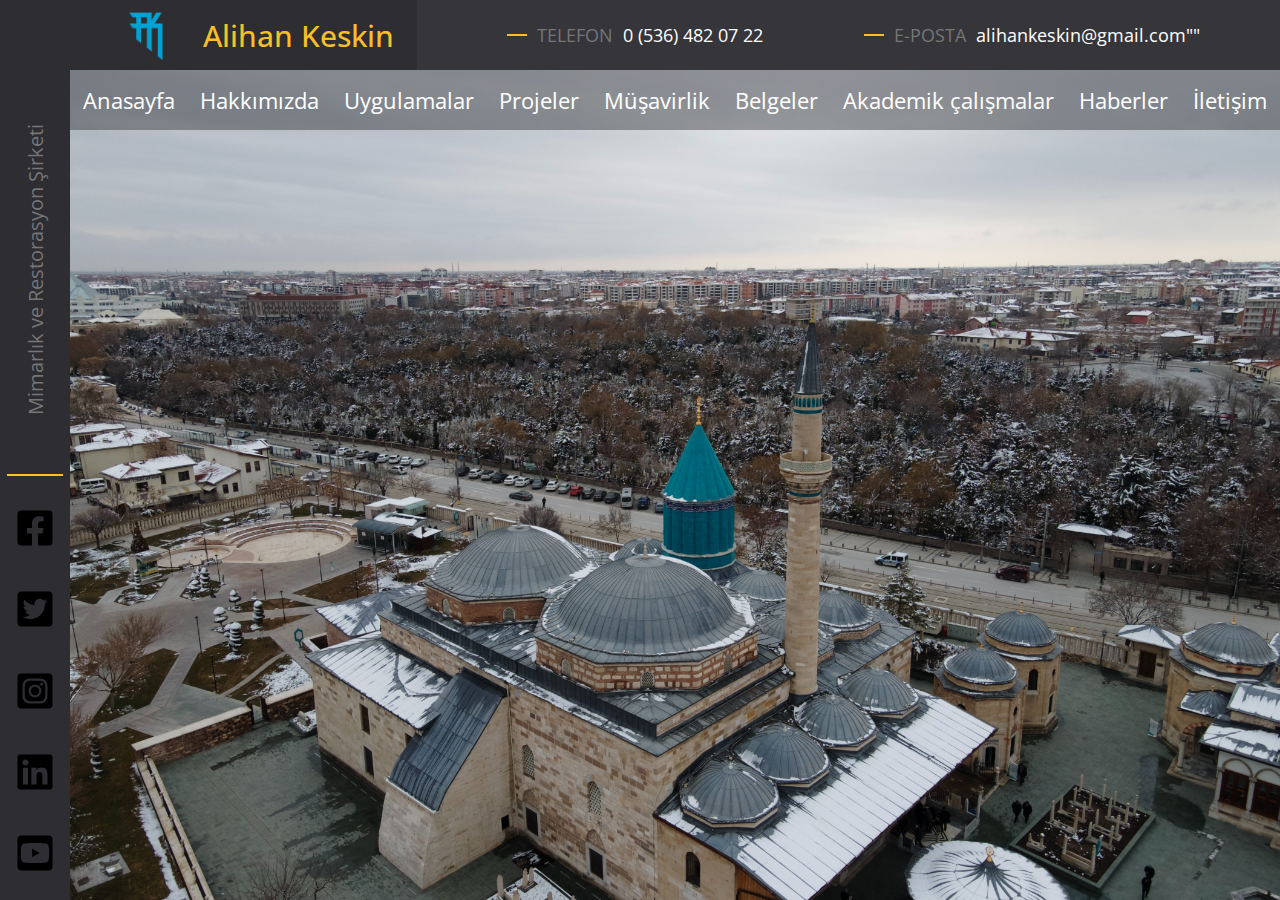
==== index.html @ 14bf4e3a "commit" ====
<!DOCTYPE html>
<html lang="en">
<head>
    <meta charset="UTF-8">
    <meta http-equiv="X-UA-Compatible" content="IE=edge">
    <meta name="viewport" content="width=device-width,maximum-scale = 1.0, initial-scale=1.0, user-scalable=no">

    <!--FONT FAMILY INFORMATION-->
    <link rel="preconnect" href="https://fonts.googleapis.com">
    <link rel="preconnect" href="https://fonts.gstatic.com" crossorigin>
    <link href="https://fonts.googleapis.com/css2?family=Open+Sans:wght@300;400;500;600;700;800&display=swap" rel="stylesheet">
    
    <!--CSS PLACES-->
    <link rel="stylesheet" href="./css/reset.css">
    <link rel="stylesheet" href="./css/variable.css">
    <link rel="stylesheet" href="./css/style.css">

    <!-- CSS RESIZE -->
    <link rel="stylesheet" href="./css/app.css">

    <link rel="icon" href="./logo/logoEmpty.png">
    <title>Alihan Keskin</title>
</head>
<body>
    <div class="HTMLcontainer">
        <header>
            <section id="headLeft">
                <div class="info">
                    <img src="./logo/logoEmpty.png" alt="firmLogo">
                </div>  
                <div class="info">
                    Alihan Keskin
                </div>                    
            </section>
            <section  id="headRight">
                <div class="info">
                    <div class="item"></div>
                    <div class="item">TELEFON</div>
                    <div class="item">
                        <a href="tel:+905364820722">0 (536) 482 07 22</a>
                    </div>
                </div>
                <div class="info">
                    <div class="item"></div>
                    <div class="item">E-POSTA</div>
                    <div class="item">
                        <a href="mailto:alihankeskin@gmail.com">alihankeskin@gmail.com</a>""
                    </div>
                </div>
            </section>
        </header>
        <main>
            <aside>                
                <div class="info">Mimarlık ve Restorasyon Şirketi</div>
                <div class="info"></div>
                <div class="info">
                    <div>
                        <a href="https://www.facebook.com/alihan.keskin.54">
                            <img src="./socialSite/facebook.svg" alt="facebook"></a></div>
                    <div>
                        <a href="https://twitter.com/AlihanKeskin">
                            <img src="./socialSite/twitter.svg" alt="twitter"></a></div>
                    <div>
                        <a href="https://www.instagram.com/mimaralihankeskin/">
                            <img src="./socialSite/instagram.svg" alt="instagram"></a></div>
                    <div>
                        <a href="https://www.linkedin.com/in/alihan-keskin-179a4a39">
                            <img src="./socialSite/linkedin.svg" alt="linkedin"></a></div>
                    <div>
                        <a href="https://www.youtube.com/user/MrAlihanKeskin/videos">
                            <img src="./socialSite/youtube.svg" alt="youtube"></a></div>
                </div>
            </aside>
            <section>
                <article>
                    <div class="directive">
                        <a href="">Anasayfa</a></div>
                    <div class="directive">
                        <a href="">Hakkımızda</a></div>
                    <div class="directive">
                        <a href="">Uygulamalar</a></div>
                    <div class="directive">
                        <a href="">Projeler</a></div>
                    <div class="directive">
                        <a href="">Müşavirlik</a></div>
                    <div class="directive">
                        <a href="">Belgeler</a></div>
                    <div class="directive">
                        <a href="">Akademik çalışmalar</a></div>
                    <div class="directive">
                        <a href="">Haberler</a></div>
                    <div class="directive">
                        <a href="">İletişim</a></div>
                </article>
                <article></article>
                
            </section>
        </main>
    </div>    
</body>
</html>
---- css/variable.css ----
:root{
    --black: #000000;
    --darkgrey: #767676;
    --darkgreyV2: rgba(118, 118, 118, 0.4);
    --grey: #999999;
    --yellow: #f9bf26;
    --white: #ffffff;
    
    --darktone_1: #262627;
    --darktone_2: #2a2a2e;
    --darktone_3: #2d2d32;
    --darktone_4: #35353a;
    --darktone_5: #424242;

    --green: #4dc247;
    --font_New: 'Open Sans', sans-serif;
}
a{
    text-decoration: none;color: inherit;
}
html{
    font-size: 10px;
    font-family: var(--font_New);
}
---- css/style.css ----
.HTMLcontainer{
    display: flex;
    flex-flow: column;
    position: absolute;
    width: 100%;
    height: 100%;
}

/*      HEADER      */
header{
    height: 7rem;    background-color: var(--darktone_3);    display: flex;
}

/*      HEADER LEFT     */
header #headLeft{
    flex: 1 31rem;      padding-left: 9rem;
    display: flex;     justify-content: center;
}
header #headLeft .info:nth-of-type(1){
    display: flex;     align-items: center;    justify-content: center;
    padding: 0 1rem;    width: 9rem;
}
header #headLeft .info:nth-of-type(1) img{height: 80%;}
header #headLeft .info:nth-of-type(2){
    color: var(--yellow);   font-weight: 500;  font-size: 3rem;
    display: flex;    align-items: center;    justify-content: flex-start;
    padding: 0 1rem;    white-space: nowrap;
}

/*      HEADER RIGHT     */
header #headRight{
    flex: 2 65rem;    background-color: var(--darktone_4);
    display: flex;    justify-content: space-evenly;
}
header #headRight .info{
    display: flex;    align-items: center;    justify-content: center;
    flex-flow: row;    padding: 0 1rem; white-space: nowrap;
}
header #headRight .info .item:nth-of-type(1){
    background-color: var(--yellow);
    width: 2rem;    height: 0.2rem;    margin: 1rem;
}
header #headRight .info .item:nth-of-type(2){
    font-size: 1.8rem;    color: var(--darkgrey);
}
header #headRight .info .item:nth-of-type(3){
    margin-left: 1rem;    font-size: 1.8rem;    color: var(--white);
}

/*      MAIN        */
main{    
    flex: 1;    display: flex;    flex-flow: row nowrap;
}
/*      ASIDE       */
main aside{    
    display: flex;  background-color: #2d2d32;
    width: 7rem;    display: flex;    flex-flow: column;    

}
main aside .info:nth-of-type(1){
    writing-mode: tb-rl;    rotate: 180deg;
    display: flex;  justify-content: center;    align-items: center;
    color: var(--darkgrey);     font-size: 2rem;    white-space: nowrap;    
    margin: 1rem 0; flex: 1 2;
}
main aside .info:nth-of-type(2){
    align-self: center;    flex-direction: column;    background-color: var(--yellow);
    width: 80%;    height: 0.2rem; margin: 0.5em 0;
}
main aside .info:nth-of-type(3){
    display: flex;    flex-flow: column;
    align-items: center;    justify-content: space-between;
    margin: 2rem 0; flex: 1 1;

}
.info:nth-of-type(3) div{
    border-radius: 20%;      transition: all 1s ease-out;
    display: flex;    margin: 0.2rem; 
}
.info:nth-of-type(3) div a{
    display: flex;  padding: 0.5rem;
    justify-content: center;    align-items: center;    

}
.info:nth-of-type(3) div a img{
    color: var(--darkgreyV2);   width: 4rem;    height: 4rem;
}
.info:nth-of-type(3) div:hover{background-color: var(--darkgreyV2);}

/*      SECTION     ,*/

main section{        
    display: flex;    flex: 1;    flex-flow: column;
    background-image: url("/image/mevlana1.jpg");
    background-position: center;
    background-size: cover;
    background-repeat: no-repeat;
}
main section article:nth-of-type(1){
    display: flex; height: 6rem;     
    flex-flow: row nowrap; justify-content: space-around;  align-items: center;
    font-size: 2.2rem;    color: rgba(255, 255, 255);
    background-color: rgba(38, 38, 39, 0.4);
}
main section article:nth-of-type(1) .directive{
    margin: 0.4em;     border-radius: 0.2em;    white-space: nowrap;
}
main section article:nth-of-type(2){
    display: flex; flex: 1;
}
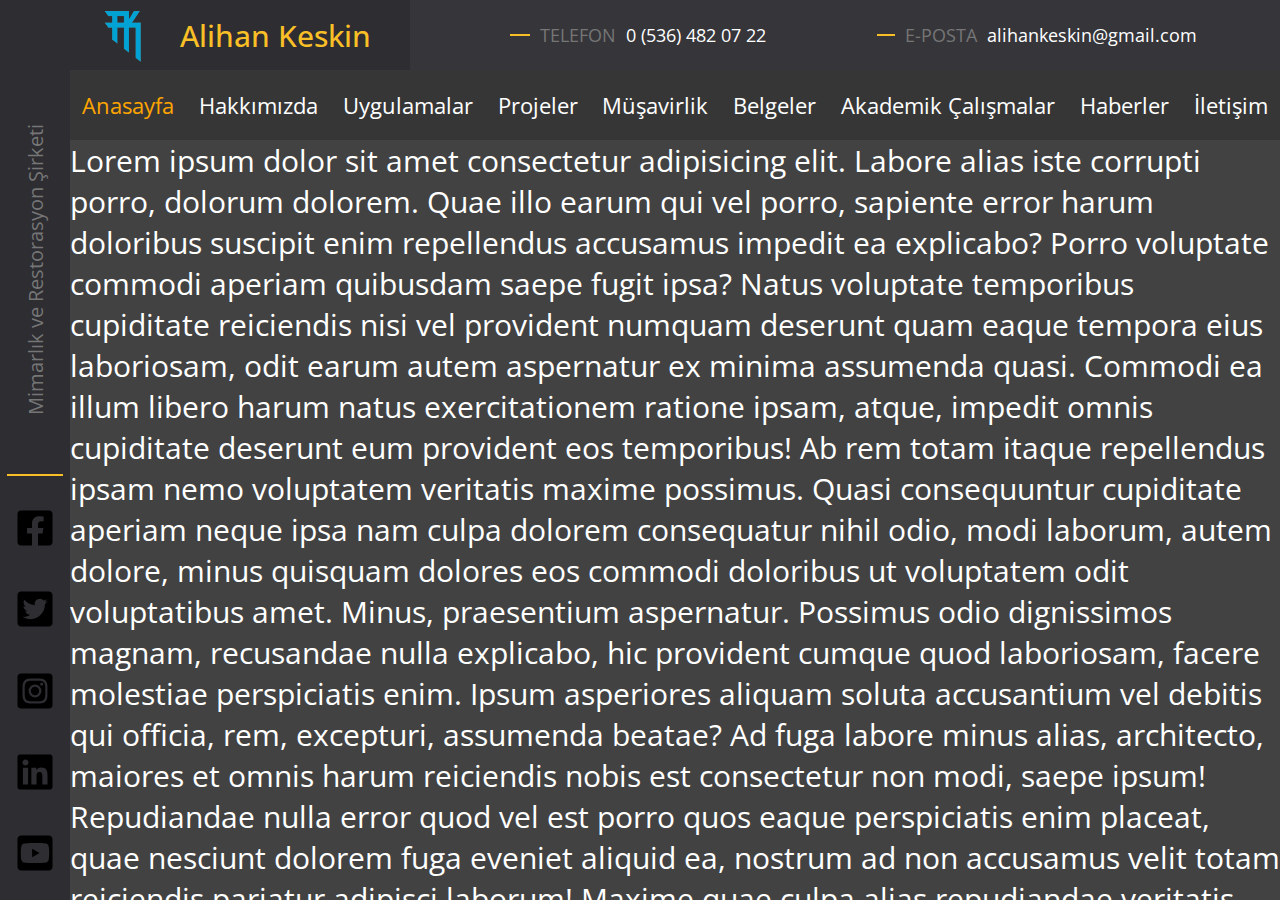
==== commit 66196ace: "commit" ====
--- a/index.html
+++ b/index.html
@@ -11,91 +11,96 @@
     <link href="https://fonts.googleapis.com/css2?family=Open+Sans:wght@300;400;500;600;700;800&display=swap" rel="stylesheet">
     
     <!--CSS PLACES-->
-    <link rel="stylesheet" href="./css/reset.css">
-    <link rel="stylesheet" href="./css/variable.css">
-    <link rel="stylesheet" href="./css/style.css">
+    <link rel="stylesheet" href="./Template/css/reset.css">
+    <link rel="stylesheet" href="./Template/css/variable.css">
+    <link rel="stylesheet" href="./Template/css/style.css">
+    <link rel="stylesheet" href="./Anasayfa/css/style.css">
 
     <!-- CSS RESIZE -->
-    <link rel="stylesheet" href="./css/app.css">
+    <link rel="stylesheet" href="./Template/css/app.css">
 
-    <link rel="icon" href="./logo/logoEmpty.png">
+    <link rel="icon" href="./Template/logo/logoEmpty.png">
     <title>Alihan Keskin</title>
 </head>
 <body>
-    <div class="HTMLcontainer">
-        <header>
-            <section id="headLeft">
-                <div class="info">
-                    <img src="./logo/logoEmpty.png" alt="firmLogo">
-                </div>  
-                <div class="info">
-                    Alihan Keskin
-                </div>                    
-            </section>
-            <section  id="headRight">
-                <div class="info">
-                    <div class="item"></div>
-                    <div class="item">TELEFON</div>
-                    <div class="item">
-                        <a href="tel:+905364820722">0 (536) 482 07 22</a>
-                    </div>
+    <div class="myBodyHead">
+        <div id="headLeft">
+            <div class="info">
+                <img src="./Template/logo/logoEmpty.png" alt="firmLogo">
+            </div>  
+            <div class="info">
+                Alihan Keskin 
+            </div>                    
+        </div>
+        <div  id="headRight">
+            <div class="info">
+                <div class="item"></div>
+                <div class="item">TELEFON</div>
+                <div class="item">
+                    <a href="tel:+905364820722">0 (536) 482 07 22</a>
                 </div>
-                <div class="info">
-                    <div class="item"></div>
-                    <div class="item">E-POSTA</div>
-                    <div class="item">
-                        <a href="mailto:alihankeskin@gmail.com">alihankeskin@gmail.com</a>""
-                    </div>
+            </div>
+            <div class="info">
+                <div class="item"></div>
+                <div class="item">E-POSTA</div>
+                <div class="item">
+                    <a href="mailto:alihankeskin@gmail.com">alihankeskin@gmail.com</a>
                 </div>
-            </section>
-        </header>
-        <main>
-            <aside>                
-                <div class="info">Mimarlık ve Restorasyon Şirketi</div>
-                <div class="info"></div>
-                <div class="info">
-                    <div>
-                        <a href="https://www.facebook.com/alihan.keskin.54">
-                            <img src="./socialSite/facebook.svg" alt="facebook"></a></div>
-                    <div>
-                        <a href="https://twitter.com/AlihanKeskin">
-                            <img src="./socialSite/twitter.svg" alt="twitter"></a></div>
-                    <div>
-                        <a href="https://www.instagram.com/mimaralihankeskin/">
-                            <img src="./socialSite/instagram.svg" alt="instagram"></a></div>
-                    <div>
-                        <a href="https://www.linkedin.com/in/alihan-keskin-179a4a39">
-                            <img src="./socialSite/linkedin.svg" alt="linkedin"></a></div>
-                    <div>
-                        <a href="https://www.youtube.com/user/MrAlihanKeskin/videos">
-                            <img src="./socialSite/youtube.svg" alt="youtube"></a></div>
+            </div>
+        </div>
+    </div>
+    <main>
+        <aside>                
+            <div class="info">Mimarlık ve Restorasyon Şirketi</div>
+            <div class="info"></div>
+            <div class="info">
+                <div>
+                    <a href="https://www.facebook.com/alihan.keskin.54">
+                        <img src="./Template/socialSite/facebook.svg" alt="facebook"></a></div>
+                <div>
+                    <a href="https://twitter.com/AlihanKeskin">
+                        <img src="./Template/socialSite/twitter.svg" alt="twitter"></a></div>
+                <div>
+                    <a href="https://www.instagram.com/mimaralihankeskin/">
+                        <img src="./Template/socialSite/instagram.svg" alt="instagram"></a></div>
+                <div>
+                    <a href="https://www.linkedin.com/in/alihan-keskin-179a4a39">
+                        <img src="./Template/socialSite/linkedin.svg" alt="linkedin"></a></div>
+                <div>
+                    <a href="https://www.youtube.com/user/MrAlihanKeskin/videos">
+                        <img src="./Template/socialSite/youtube.svg" alt="youtube"></a></div>
+            </div>
+        </aside>
+        <section>
+            <article>
+                <div class="directive">
+                    <a href="./index.html">Anasayfa</a></div>
+                <div class="directive">
+                    <a href="./Hakkımızda/index.html">Hakkımızda</a></div>
+                <div class="directive">
+                    <a href="./Uygulamalar/index.html">Uygulamalar</a></div>
+                <div class="directive">
+                    <a href="./Projeler/index.html">Projeler</a></div>
+                <div class="directive">
+                    <a href="./Müşavirlik/index.html">Müşavirlik</a></div>
+                <div class="directive">
+                    <a href="./Belgeler/index.html">Belgeler</a></div>
+                <div class="directive">
+                    <a href="./AkademikÇalışmalar/index.html">Akademik Çalışmalar</a></div>
+                <div class="directive">
+                    <a href="./Haberler/index.html">Haberler</a></div>
+                <div class="directive">
+                    <a href="./İletişim/index.html">İletişim</a></div>
+            </article>
+            <article class="noneScrollFrame">
+                <div class="noneScroll">
+                    <div>Lorem ipsum dolor sit amet consectetur adipisicing elit. Labore alias iste corrupti porro, dolorum dolorem. Quae illo earum qui vel porro, sapiente error harum doloribus suscipit enim repellendus accusamus impedit ea explicabo? Porro voluptate commodi aperiam quibusdam saepe fugit ipsa? Natus voluptate temporibus cupiditate reiciendis nisi vel provident numquam deserunt quam eaque tempora eius laboriosam, odit earum autem aspernatur ex minima assumenda quasi. Commodi ea illum libero harum natus exercitationem ratione ipsam, atque, impedit omnis cupiditate deserunt eum provident eos temporibus! Ab rem totam itaque repellendus ipsam nemo voluptatem veritatis maxime possimus. Quasi consequuntur cupiditate aperiam neque ipsa nam culpa dolorem consequatur nihil odio, modi laborum, autem dolore, minus quisquam dolores eos commodi doloribus ut voluptatem odit voluptatibus amet. Minus, praesentium aspernatur. Possimus odio dignissimos magnam, recusandae nulla explicabo, hic provident cumque quod laboriosam, facere molestiae perspiciatis enim. Ipsum asperiores aliquam soluta accusantium vel debitis qui officia, rem, excepturi, assumenda beatae? Ad fuga labore minus alias, architecto, maiores et omnis harum reiciendis nobis est consectetur non modi, saepe ipsum! Repudiandae nulla error quod vel est porro quos eaque perspiciatis enim placeat, quae nesciunt dolorem fuga eveniet aliquid ea, nostrum ad non accusamus velit totam reiciendis pariatur adipisci laborum! Maxime quae culpa alias repudiandae veritatis temporibus hic harum beatae ea. Quasi quis ea autem sint a similique maxime expedita, facilis aspernatur, voluptatibus pariatur labore officia accusamus atque maiores tempora ullam, voluptas nemo nobis architecto fugiat ducimus. Iure in molestias explicabo magni doloremque aspernatur aperiam accusamus accusantium vitae fugiat incidunt, voluptatibus rerum exercitationem cupiditate sint, soluta labore voluptas corrupti delectus aliquam nam adipisci reprehenderit! Cupiditate, earum saepe quod nihil qui delectus eos quaerat praesentium dolores recusandae, aliquam labore odit ad velit dolorem molestiae? Dolorum, quos cum. Blanditiis nisi tempore consequuntur. Nemo incidunt expedita vel suscipit ea cum beatae voluptate fugit architecto nam.</div>
                 </div>
-            </aside>
-            <section>
-                <article>
-                    <div class="directive">
-                        <a href="">Anasayfa</a></div>
-                    <div class="directive">
-                        <a href="">Hakkımızda</a></div>
-                    <div class="directive">
-                        <a href="">Uygulamalar</a></div>
-                    <div class="directive">
-                        <a href="">Projeler</a></div>
-                    <div class="directive">
-                        <a href="">Müşavirlik</a></div>
-                    <div class="directive">
-                        <a href="">Belgeler</a></div>
-                    <div class="directive">
-                        <a href="">Akademik çalışmalar</a></div>
-                    <div class="directive">
-                        <a href="">Haberler</a></div>
-                    <div class="directive">
-                        <a href="">İletişim</a></div>
-                </article>
-                <article></article>
-                
-            </section>
-        </main>
-    </div>    
+            </article>                
+        </section>
+    </main>        
 </body>
-</html>+</html>
+<!-- alihankeskin -->
+<!-- 0 (536) 482 07 22 -->
+<!-- Alihan Keskin -->--- a/Template/css/variable.css
+++ b/Template/css/variable.css
@@ -0,0 +1,29 @@
+:root{
+    --black: #000000;
+    --darkgrey: #767676;
+    --darkgreyV2: rgba(118, 118, 118, 0.4);
+    --grey: #999999;
+    --yellow: #f9bf26;
+    --white: #ffffff;
+    
+    --darktone_1: #262627;
+    --darktone_2: #2a2a2e;
+    --darktone_3: #2d2d32;
+    --darktone_4: #35353a;
+    --darktone_5: #424242;
+
+    --green: #4dc247;
+    --font_New: 'Open Sans', sans-serif;
+
+    --origin-point: 7rem;
+    --origin-pointM: 6rem;
+}
+a{text-decoration: none;color: inherit;}
+html{
+    font-size: 10px;    font-family: var(--font_New);
+    background-color: rgb(35, 0, 0);
+}
+
+html::-webkit-scrollbar{display: none;}
+
+body{display: flex;  flex-flow: column;}--- a/Template/css/style.css
+++ b/Template/css/style.css
@@ -0,0 +1,109 @@
+/*      HEADER      */
+.myBodyHead{
+    min-height: 7rem;    background-color: var(--darktone_3);    
+    display: flex;  flex-flow: row; min-width: calc(115rem + 7rem);
+}
+
+/*      HEADER LEFT     */
+#headLeft{display: flex; justify-content: flex-start; flex: 1;}
+#headLeft .info:nth-of-type(1){
+    display: flex;     align-items: center;    justify-content: center;
+    padding: 0 1rem 0 10rem;
+    width: 16rem;
+}
+#headLeft .info:nth-of-type(1) img{
+    height: var(--origin-pointM);
+}
+#headLeft .info:nth-of-type(2){
+    width: 25rem;
+    color: var(--yellow); font-weight: 500; font-size: 3rem;
+    display: flex;    align-items: center;    justify-content: flex-start;
+    padding: 0 3rem 0 2rem;    white-space: nowrap;
+}
+
+/*      HEADER RIGHT     */
+#headRight{
+    flex: 3; background-color: var(--darktone_4);
+    display: flex;    justify-content: space-evenly;
+}
+#headRight .info:nth-of-type(1){width: 30rem;}
+#headRight .info:nth-of-type(2){width: 35rem;}
+#headRight .info{
+    display: flex;    align-items: center;    justify-content: center;
+    flex-flow: row;    padding: 0 1rem; white-space: nowrap;
+}
+#headRight .info .item:nth-of-type(1){
+    background-color: var(--yellow); width: 2rem; height: 0.2rem; margin: 1rem;
+}
+#headRight .info .item:nth-of-type(2){
+    font-size: 1.8rem;    color: var(--darkgrey);
+}
+ #headRight .info .item:nth-of-type(3){
+    padding-left: 1rem;    font-size: 1.8rem;    color: var(--white);
+}
+
+/*      MAIN        */
+main{ flex: 1; display: flex; flex-flow: row nowrap; width: 100%;}
+/*      ASIDE       */
+main aside{    
+    display: flex;  background-color: #2d2d32;
+    min-width: 7rem; flex-flow: column; min-height: 64rem;
+}
+main aside .info:nth-of-type(1){
+    writing-mode: tb-rl;    rotate: 180deg;
+    display: flex;  justify-content: center;    align-items: center;
+    color: var(--darkgrey);     font-size: 2rem;    white-space: nowrap;    
+    margin: 1rem 0; flex: 1;
+}
+main aside .info:nth-of-type(2){
+    align-self: center;    flex-direction: column;    
+    background-color: var(--yellow);
+    width: 80%;    height: 0.2rem; margin: 0.5em 0;
+}
+main aside .info:nth-of-type(3){
+    display: flex;    flex-flow: column;
+    align-items: center;    justify-content: space-between;
+    margin: 2rem 0; flex: 1;
+
+}
+.info:nth-of-type(3) div{
+    border-radius: 20%;      transition: all 1s ease-out;
+    display: flex;    margin: 0.2rem; 
+}
+.info:nth-of-type(3) div a{
+    display: flex;  padding: 0.5rem;
+    justify-content: center;    align-items: center;    
+
+}
+.info:nth-of-type(3) div a img{
+    color: var(--darkgreyV2);   width: 4rem;    height: 4rem;
+}
+.info:nth-of-type(3) div:hover{background-color: var(--darkgreyV2);}
+
+/*      SECTION     */
+main section{        
+    display: flex;        flex-flow: column;
+    background-color: var(--darktone_5);  min-width: 115rem;
+    flex: 1;
+}
+main section article:nth-of-type(1){
+    display: flex;      height: var(--origin-point);  
+    flex-flow: row nowrap; justify-content: space-around;  align-items: center;
+    font-size: 2.2rem;    color: rgba(255, 255, 255);
+    background-color: rgba(38, 38, 39, 0.4);
+}
+main section article:nth-of-type(1) .directive{
+    margin: 0.4em;     border-radius: 0.2em;    white-space: nowrap;
+}
+
+.noneScrollFrame{
+    display: flex; flex: 1;    flex-flow: column;
+    color: white; font-size: 3rem;
+}
+.noneScroll::-webkit-scrollbar{
+    display: none; -ms-overflow-style: none; scrollbar-width: none;
+}
+.noneScroll{
+    position: absolute; bottom: 0; top: calc(7rem + 7rem);
+    overflow: scroll;
+}--- a/Anasayfa/css/style.css
+++ b/Anasayfa/css/style.css
@@ -0,0 +1,14 @@
+main section article:nth-of-type(1) .directive:nth-of-type(1){
+    color: orange;   transition: all 0.4s ease-out;
+}
+main section article:nth-of-type(1) .directive:nth-of-type(1):hover{
+    color: white;
+}
+
+/* main section{        
+    background-color: none;
+    background-image: url("/Template/image/mevlana1.jpg");
+    background-position: center;
+    background-size: cover;
+    background-repeat: no-repeat;
+} */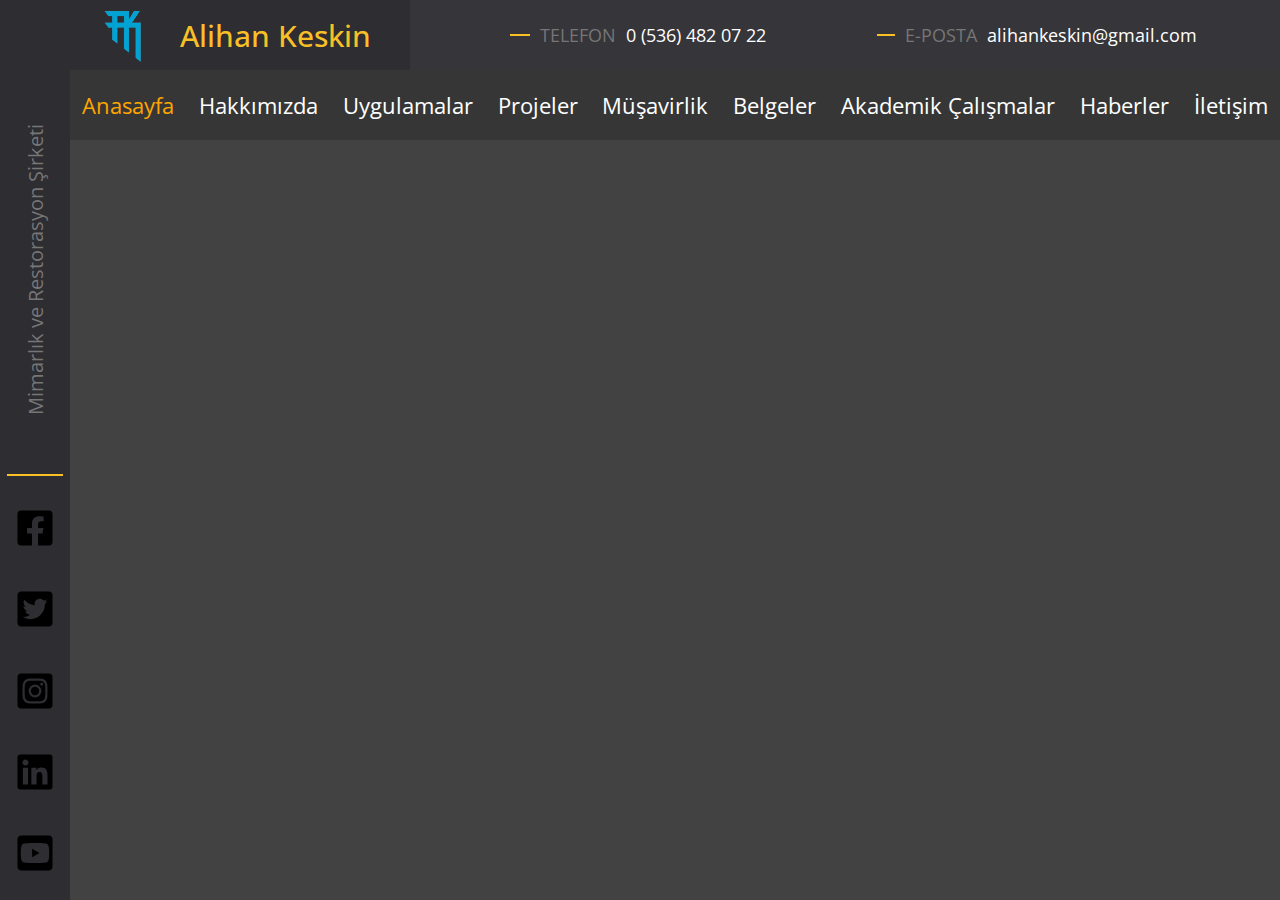
==== commit a4cfa9f8: "commit" ====
--- a/index.html
+++ b/index.html
@@ -94,7 +94,6 @@
             </article>
             <article class="noneScrollFrame">
                 <div class="noneScroll">
-                    <div>Lorem ipsum dolor sit amet consectetur adipisicing elit. Labore alias iste corrupti porro, dolorum dolorem. Quae illo earum qui vel porro, sapiente error harum doloribus suscipit enim repellendus accusamus impedit ea explicabo? Porro voluptate commodi aperiam quibusdam saepe fugit ipsa? Natus voluptate temporibus cupiditate reiciendis nisi vel provident numquam deserunt quam eaque tempora eius laboriosam, odit earum autem aspernatur ex minima assumenda quasi. Commodi ea illum libero harum natus exercitationem ratione ipsam, atque, impedit omnis cupiditate deserunt eum provident eos temporibus! Ab rem totam itaque repellendus ipsam nemo voluptatem veritatis maxime possimus. Quasi consequuntur cupiditate aperiam neque ipsa nam culpa dolorem consequatur nihil odio, modi laborum, autem dolore, minus quisquam dolores eos commodi doloribus ut voluptatem odit voluptatibus amet. Minus, praesentium aspernatur. Possimus odio dignissimos magnam, recusandae nulla explicabo, hic provident cumque quod laboriosam, facere molestiae perspiciatis enim. Ipsum asperiores aliquam soluta accusantium vel debitis qui officia, rem, excepturi, assumenda beatae? Ad fuga labore minus alias, architecto, maiores et omnis harum reiciendis nobis est consectetur non modi, saepe ipsum! Repudiandae nulla error quod vel est porro quos eaque perspiciatis enim placeat, quae nesciunt dolorem fuga eveniet aliquid ea, nostrum ad non accusamus velit totam reiciendis pariatur adipisci laborum! Maxime quae culpa alias repudiandae veritatis temporibus hic harum beatae ea. Quasi quis ea autem sint a similique maxime expedita, facilis aspernatur, voluptatibus pariatur labore officia accusamus atque maiores tempora ullam, voluptas nemo nobis architecto fugiat ducimus. Iure in molestias explicabo magni doloremque aspernatur aperiam accusamus accusantium vitae fugiat incidunt, voluptatibus rerum exercitationem cupiditate sint, soluta labore voluptas corrupti delectus aliquam nam adipisci reprehenderit! Cupiditate, earum saepe quod nihil qui delectus eos quaerat praesentium dolores recusandae, aliquam labore odit ad velit dolorem molestiae? Dolorum, quos cum. Blanditiis nisi tempore consequuntur. Nemo incidunt expedita vel suscipit ea cum beatae voluptate fugit architecto nam.</div>
                 </div>
             </article>                
         </section>
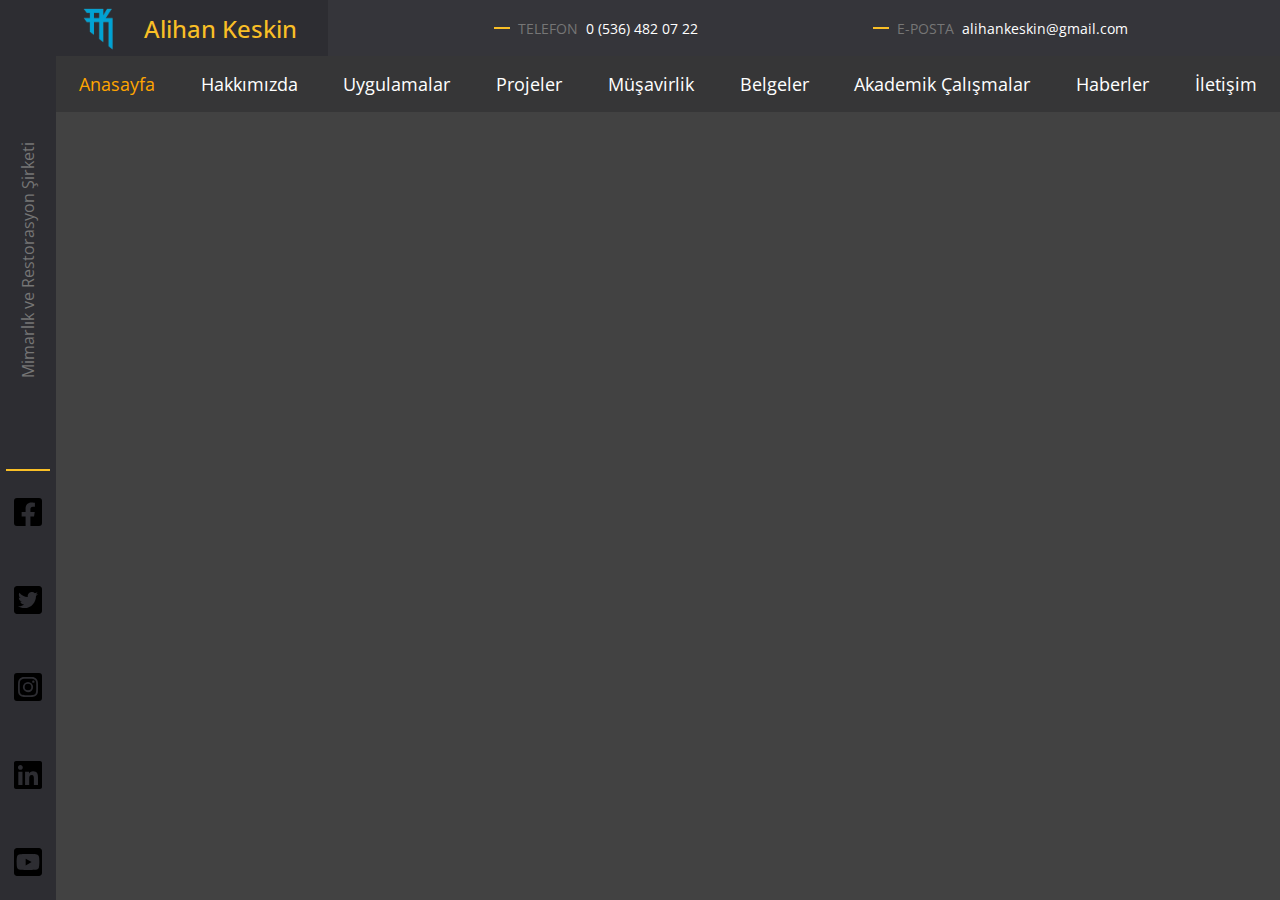
==== commit c16500a0: "commit" ====
--- a/index.html
+++ b/index.html
@@ -99,7 +99,4 @@
         </section>
     </main>        
 </body>
-</html>
-<!-- alihankeskin -->
-<!-- 0 (536) 482 07 22 -->
-<!-- Alihan Keskin -->+</html>--- a/Template/css/variable.css
+++ b/Template/css/variable.css
@@ -21,7 +21,6 @@
 a{text-decoration: none;color: inherit;}
 html{
     font-size: 10px;    font-family: var(--font_New);
-    background-color: rgb(35, 0, 0);
 }
 
 html::-webkit-scrollbar{display: none;}
--- a/Template/css/app.css
+++ b/Template/css/app.css
@@ -0,0 +1,13 @@
+@media only screen and (max-width: 1400px) {
+    html {
+        font-size: 8px;
+    }
+
+}
+
+@media only screen and (max-width: 980px) {
+    html {
+        font-size: 6px;
+    }
+
+}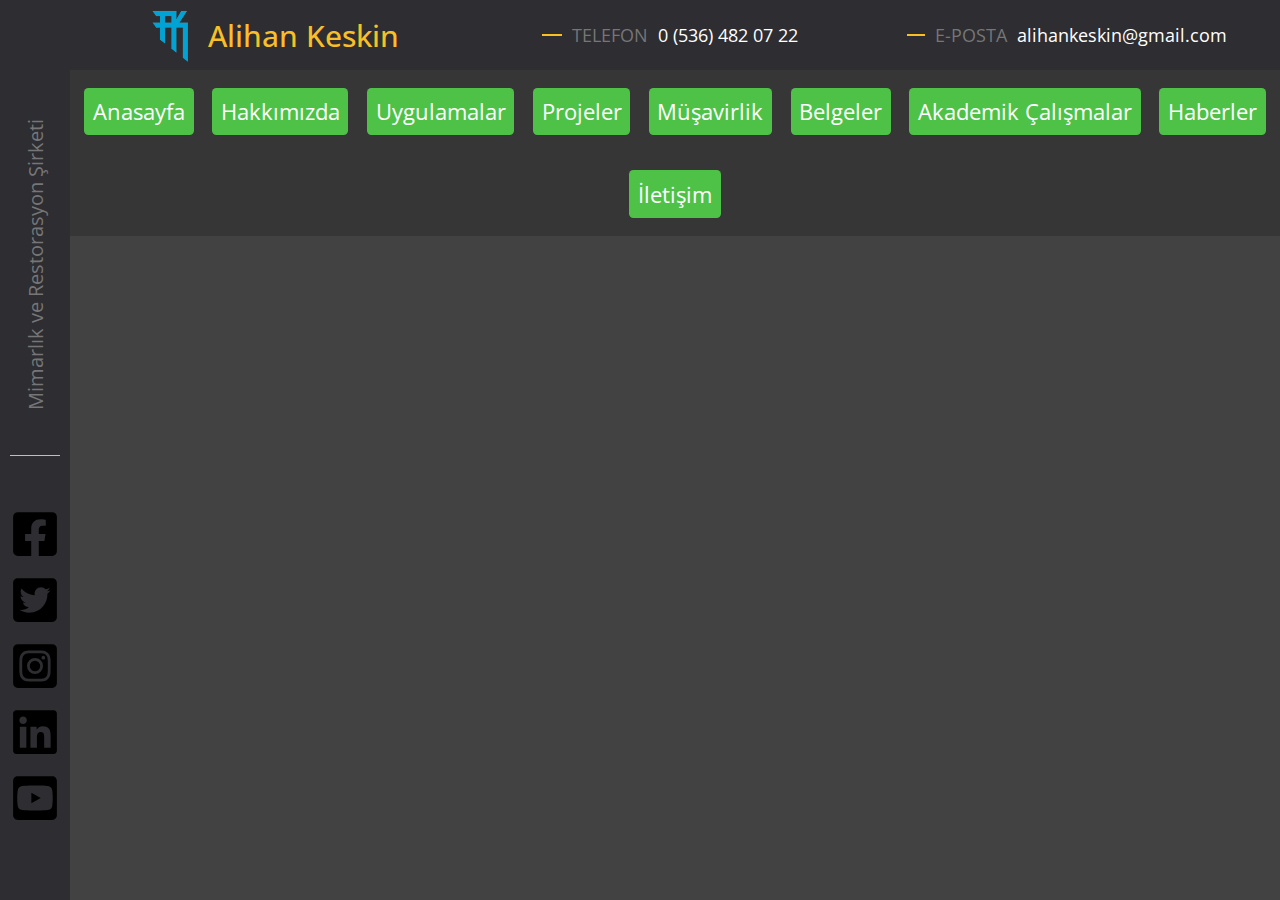
==== commit 4b0d8f62: "comm,t" ====
--- a/index.html
+++ b/index.html
@@ -24,36 +24,36 @@
 </head>
 <body>
     <div class="myBodyHead">
-        <div id="headLeft">
-            <div class="info">
+        <div class="nameAndLogo">
+            <div class="siteLogo">
                 <img src="./Template/logo/logoEmpty.png" alt="firmLogo">
             </div>  
-            <div class="info">
+            <div class="siteName">
                 Alihan Keskin 
             </div>                    
         </div>
-        <div  id="headRight">
-            <div class="info">
+        <div class="phoneAndMail">
+            <div id="phoneFrame" class="info">
                 <div class="item"></div>
                 <div class="item">TELEFON</div>
                 <div class="item">
                     <a href="tel:+905364820722">0 (536) 482 07 22</a>
                 </div>
             </div>
-            <div class="info">
+            <div id="mailFrame"  class="info">
                 <div class="item"></div>
                 <div class="item">E-POSTA</div>
                 <div class="item">
                     <a href="mailto:alihankeskin@gmail.com">alihankeskin@gmail.com</a>
                 </div>
             </div>
-        </div>
+        </div>            
     </div>
     <main>
         <aside>                
-            <div class="info">Mimarlık ve Restorasyon Şirketi</div>
-            <div class="info"></div>
-            <div class="info">
+            <div class="infoSide">Mimarlık ve Restorasyon Şirketi</div>
+            <div class="infoSide"></div>
+            <div class="infoSide">
                 <div>
                     <a href="https://www.facebook.com/alihan.keskin.54">
                         <img src="./Template/socialSite/facebook.svg" alt="facebook"></a></div>
@@ -73,24 +73,33 @@
         </aside>
         <section>
             <article>
-                <div class="directive">
-                    <a href="./index.html">Anasayfa</a></div>
-                <div class="directive">
-                    <a href="./Hakkımızda/index.html">Hakkımızda</a></div>
-                <div class="directive">
-                    <a href="./Uygulamalar/index.html">Uygulamalar</a></div>
-                <div class="directive">
-                    <a href="./Projeler/index.html">Projeler</a></div>
-                <div class="directive">
-                    <a href="./Müşavirlik/index.html">Müşavirlik</a></div>
-                <div class="directive">
-                    <a href="./Belgeler/index.html">Belgeler</a></div>
-                <div class="directive">
-                    <a href="./AkademikÇalışmalar/index.html">Akademik Çalışmalar</a></div>
-                <div class="directive">
-                    <a href="./Haberler/index.html">Haberler</a></div>
-                <div class="directive">
-                    <a href="./İletişim/index.html">İletişim</a></div>
+                    <a class="directive" href="./index.html">
+                        Anasayfa
+                    </a>
+                    <a class="directive" href="./Hakkımızda/index.html">
+                        Hakkımızda
+                    </a>
+                    <a class="directive" href="./Uygulamalar/index.html">
+                        Uygulamalar
+                    </a>
+                    <a class="directive" href="./Projeler/index.html">
+                        Projeler
+                    </a>
+                    <a class="directive" href="./Müşavirlik/index.html">
+                        Müşavirlik
+                    </a>
+                    <a class="directive" href="./Belgeler/index.html">
+                        Belgeler
+                    </a>
+                    <a class="directive" href="./AkademikÇalışmalar/index.html">
+                        Akademik Çalışmalar
+                    </a>
+                    <a class="directive" href="./Haberler/index.html">
+                        Haberler
+                    </a>
+                    <a class="directive" href="./İletişim/index.html">
+                        İletişim
+                    </a>
             </article>
             <article class="noneScrollFrame">
                 <div class="noneScroll">
--- a/Template/css/variable.css
+++ b/Template/css/variable.css
@@ -1,23 +1,3 @@
-:root{
-    --black: #000000;
-    --darkgrey: #767676;
-    --darkgreyV2: rgba(118, 118, 118, 0.4);
-    --grey: #999999;
-    --yellow: #f9bf26;
-    --white: #ffffff;
-    
-    --darktone_1: #262627;
-    --darktone_2: #2a2a2e;
-    --darktone_3: #2d2d32;
-    --darktone_4: #35353a;
-    --darktone_5: #424242;
-
-    --green: #4dc247;
-    --font_New: 'Open Sans', sans-serif;
-
-    --origin-point: 7rem;
-    --origin-pointM: 6rem;
-}
 a{text-decoration: none;color: inherit;}
 html{
     font-size: 10px;    font-family: var(--font_New);
--- a/Template/css/style.css
+++ b/Template/css/style.css
@@ -1,109 +1,244 @@
+:root {
+    --black: #000000;
+    --darkgrey: #767676;
+    --darkgreyV2: #76767666;
+    --grey: #999999;
+    --yellow: #f9bf26;
+    --white: #ffffff;
+    --darktone_1: #262627;
+    --darktone_2: #2a2a2e;
+    --darktone_3: #2d2d32;
+    --darktone_4: #35353a;
+    --darktone_5: #424242;
+
+    --green: #4dc247;
+    --font_New: 'Open Sans', sans-serif;
+
+    --headSize: 7rem;
+    --headLogoSize: 6rem;
+    --asideSize: 7rem;
+    --asideImg: 5rem;
+    --origin-point: 7rem;
+    --origin-pointMini: 6rem;
+    --articleSize: 7rem;
+    --articleMargin: 2rem;
+    --articleSizeV2: 14rem;
+    --topSize: calc(9rem + 7rem);
+}
+
 /*      HEADER      */
-.myBodyHead{
-    min-height: 7rem;    background-color: var(--darktone_3);    
-    display: flex;  flex-flow: row; min-width: calc(115rem + 7rem);
+.myBodyHead {
+    background-color: var(--darktone_3);
+    display: flex;
+    flex-flow: row wrap;
+    padding-left: var(--articleSize);
+    width: 100vw;
+    position: fixed;
 }
 
 /*      HEADER LEFT     */
-#headLeft{display: flex; justify-content: flex-start; flex: 1;}
-#headLeft .info:nth-of-type(1){
-    display: flex;     align-items: center;    justify-content: center;
-    padding: 0 1rem 0 10rem;
-    width: 16rem;
-}
-#headLeft .info:nth-of-type(1) img{
-    height: var(--origin-pointM);
-}
-#headLeft .info:nth-of-type(2){
-    width: 25rem;
-    color: var(--yellow); font-weight: 500; font-size: 3rem;
-    display: flex;    align-items: center;    justify-content: flex-start;
-    padding: 0 3rem 0 2rem;    white-space: nowrap;
+.nameAndLogo {
+    display: flex;
+    justify-content: center;
+    padding: 0 1rem 0 1rem;
+    height: 7rem;
+    min-width: 39rem;
+    flex: 1;
+}
+
+.nameAndLogo .siteLogo {
+    display: flex;
+    align-items: center;
+    justify-content: center;
+    padding: 0 1rem;
+    min-width: 7rem;
+}
+
+.nameAndLogo .siteLogo img {
+    height: var(--headLogoSize);
+}
+
+.nameAndLogo .siteName {
+    color: var(--yellow);
+    font-weight: 500;
+    font-size: 3rem;
+    display: flex;
+    align-items: center;
+    justify-content: center;
+    padding: 0 2rem 0 0;
+    white-space: nowrap;
 }
 
 /*      HEADER RIGHT     */
-#headRight{
-    flex: 3; background-color: var(--darktone_4);
-    display: flex;    justify-content: space-evenly;
-}
-#headRight .info:nth-of-type(1){width: 30rem;}
-#headRight .info:nth-of-type(2){width: 35rem;}
-#headRight .info{
-    display: flex;    align-items: center;    justify-content: center;
-    flex-flow: row;    padding: 0 1rem; white-space: nowrap;
-}
-#headRight .info .item:nth-of-type(1){
-    background-color: var(--yellow); width: 2rem; height: 0.2rem; margin: 1rem;
-}
-#headRight .info .item:nth-of-type(2){
-    font-size: 1.8rem;    color: var(--darkgrey);
-}
- #headRight .info .item:nth-of-type(3){
-    padding-left: 1rem;    font-size: 1.8rem;    color: var(--white);
+.myBodyHead .info {
+    display: flex;
+    align-items: center;
+    justify-content: center;
+    flex-flow: row;
+    padding: 0 1rem;
+    white-space: nowrap;
+}
+
+.phoneAndMail {
+    display: flex;
+    flex-flow: row wrap;
+    justify-content: space-around;
+    align-items: center;
+    flex: 2;
+}
+
+.myBodyHead #phoneFrame {
+    width: 28rem;
+    height: 7rem;
+}
+
+.myBodyHead #mailFrame {
+    width: 34rem;
+    height: 7rem;
+}
+
+.myBodyHead .info .item:nth-of-type(1) {
+    background-color: var(--yellow);
+    width: 2rem;
+    height: 0.2rem;
+    margin-right: 1rem;
+}
+
+.myBodyHead .info .item:nth-of-type(2) {
+    font-size: 1.8rem;
+    color: var(--darkgrey);
+}
+
+.myBodyHead .info .item:nth-of-type(3) {
+    margin-left: 1rem;
+    font-size: 1.8rem;
+    color: var(--white);
 }
 
 /*      MAIN        */
-main{ flex: 1; display: flex; flex-flow: row nowrap; width: 100%;}
+main {
+    flex: 1;
+    display: flex;
+    flex-flow: row;
+    background-color: #2d2d32;
+}
+
 /*      ASIDE       */
-main aside{    
-    display: flex;  background-color: #2d2d32;
-    min-width: 7rem; flex-flow: column; min-height: 64rem;
-}
-main aside .info:nth-of-type(1){
-    writing-mode: tb-rl;    rotate: 180deg;
-    display: flex;  justify-content: center;    align-items: center;
-    color: var(--darkgrey);     font-size: 2rem;    white-space: nowrap;    
-    margin: 1rem 0; flex: 1;
-}
-main aside .info:nth-of-type(2){
-    align-self: center;    flex-direction: column;    
+main aside {
+    display: flex;
+    background-color: #2d2d32;
+    justify-content: center;
+    width: var(--asideSize);
+    flex-flow: column;
+    padding-top: var(--articleSize);
+    position: fixed;
+    overflow: scroll;
+    height: 100vh;
+}
+
+main aside::-webkit-scrollbar {
+    display: none;
+    -ms-overflow-style: none;
+    scrollbar-width: none;
+}
+
+main aside .infoSide:nth-of-type(1) {
+    writing-mode: tb-rl;
+    rotate: 180deg;
+    display: flex;
+    justify-content: center;
+    align-items: center;
+    color: var(--darkgrey);
+    font-size: 2rem;
+    white-space: nowrap;
+    margin-top: 6rem;
+    width: var(--asideSize);
+}
+
+main aside .infoSide:nth-of-type(2) {
+    align-self: center;
+    flex-direction: column;
     background-color: var(--yellow);
-    width: 80%;    height: 0.2rem; margin: 0.5em 0;
-}
-main aside .info:nth-of-type(3){
-    display: flex;    flex-flow: column;
-    align-items: center;    justify-content: space-between;
-    margin: 2rem 0; flex: 1;
-
-}
-.info:nth-of-type(3) div{
-    border-radius: 20%;      transition: all 1s ease-out;
-    display: flex;    margin: 0.2rem; 
-}
-.info:nth-of-type(3) div a{
-    display: flex;  padding: 0.5rem;
-    justify-content: center;    align-items: center;    
-
-}
-.info:nth-of-type(3) div a img{
-    color: var(--darkgreyV2);   width: 4rem;    height: 4rem;
-}
-.info:nth-of-type(3) div:hover{background-color: var(--darkgreyV2);}
+    font-size: 1rem;
+    width: 5rem;
+    height: 0.1rem;
+    margin: 2rem 0;
+    margin: 5vh 0;
+}
+
+main aside .infoSide:nth-of-type(3) {
+    display: flex;
+    flex-flow: column;
+    align-items: center;
+    justify-content: center;
+    width: var(--asideSize);
+    margin-bottom: 1rem;
+}
+
+main aside .infoSide:nth-of-type(3) div {
+    border-radius: 20%;
+    transition: background-color 1s ease-out;
+    display: flex;
+    margin: 0.4rem 0;
+}
+
+main aside .infoSide:nth-of-type(3) div a {
+    display: flex;
+    padding: 0.4rem;
+    justify-content: center;
+    align-items: center;
+}
+
+main aside .infoSide:nth-of-type(3) div a img {
+    width: var(--asideImg);
+    height: var(--asideImg);
+}
+
+main aside .infoSide:nth-of-type(3) div:hover {
+    background-color: var(--darkgreyV2);
+}
 
 /*      SECTION     */
-main section{        
-    display: flex;        flex-flow: column;
-    background-color: var(--darktone_5);  min-width: 115rem;
-    flex: 1;
-}
-main section article:nth-of-type(1){
-    display: flex;      height: var(--origin-point);  
-    flex-flow: row nowrap; justify-content: space-around;  align-items: center;
-    font-size: 2.2rem;    color: rgba(255, 255, 255);
+main section {
+    margin-top: 7rem;
+    margin-left: 7rem;
+    display: flex;
+    flex-flow: column;
+    background-color: var(--darktone_5);
+    flex: 1;
+}
+
+main section article:nth-of-type(1) {
+    display: flex;
+    flex-flow: row wrap;
+    justify-content: space-evenly;
+    align-items: center;
+    color: rgba(255, 255, 255);
     background-color: rgba(38, 38, 39, 0.4);
 }
-main section article:nth-of-type(1) .directive{
-    margin: 0.4em;     border-radius: 0.2em;    white-space: nowrap;
-}
-
-.noneScrollFrame{
-    display: flex; flex: 1;    flex-flow: column;
-    color: white; font-size: 3rem;
-}
-.noneScroll::-webkit-scrollbar{
-    display: none; -ms-overflow-style: none; scrollbar-width: none;
-}
-.noneScroll{
-    position: absolute; bottom: 0; top: calc(7rem + 7rem);
-    overflow: scroll;
-}+
+main section article:nth-of-type(1) .directive {
+    font-size: 2.2rem;
+    padding: 0.4em;
+    border-radius: 0.2em;
+    background-color: #4dc247;
+    margin: 0.8em 0.2em;
+    white-space: nowrap;
+}
+
+/* ARTICLE 2*/
+.noneScrollFrame {
+    display: flex;
+    flex: 1;
+    flex-flow: column;
+    color: white;
+    font-size: 3rem;
+}
+
+.noneScroll::-webkit-scrollbar {
+    display: none;
+    -ms-overflow-style: none;
+    scrollbar-width: none;
+}
+
+.noneScroll {}--- a/Anasayfa/css/style.css
+++ b/Anasayfa/css/style.css
@@ -1,9 +1,9 @@
-main section article:nth-of-type(1) .directive:nth-of-type(1){
+/* main section article:nth-of-type(1) .directive:nth-of-type(1){
     color: orange;   transition: all 0.4s ease-out;
 }
 main section article:nth-of-type(1) .directive:nth-of-type(1):hover{
     color: white;
-}
+} */
 
 /* main section{        
     background-color: none;
--- a/Template/css/app.css
+++ b/Template/css/app.css
@@ -1,13 +1,30 @@
-@media only screen and (max-width: 1400px) {
-    html {
+@media only screen and (max-width: 1100px){
+    .nameAndLogo{
+        flex-basis: 100vw;
+    }
+    main section{        
+        margin-top: 14rem;
+        margin-left: 7rem;
+    }
+}
+@media only screen and (max-width: 920px) {
+    html{
         font-size: 8px;
     }
-
 }
 
-@media only screen and (max-width: 980px) {
-    html {
-        font-size: 6px;
+@media only screen and (max-height: 900px) {
+    main aside{ padding-top: 0rem;}
+}
+
+@media only screen and (max-width: 590px) {
+    #phoneFrame{
+        flex-basis: 570px;
+    }    
+    main section{        
+        margin-top: 21rem;
     }
+}
 
+@media only screen and (max-width: 625px) {
 }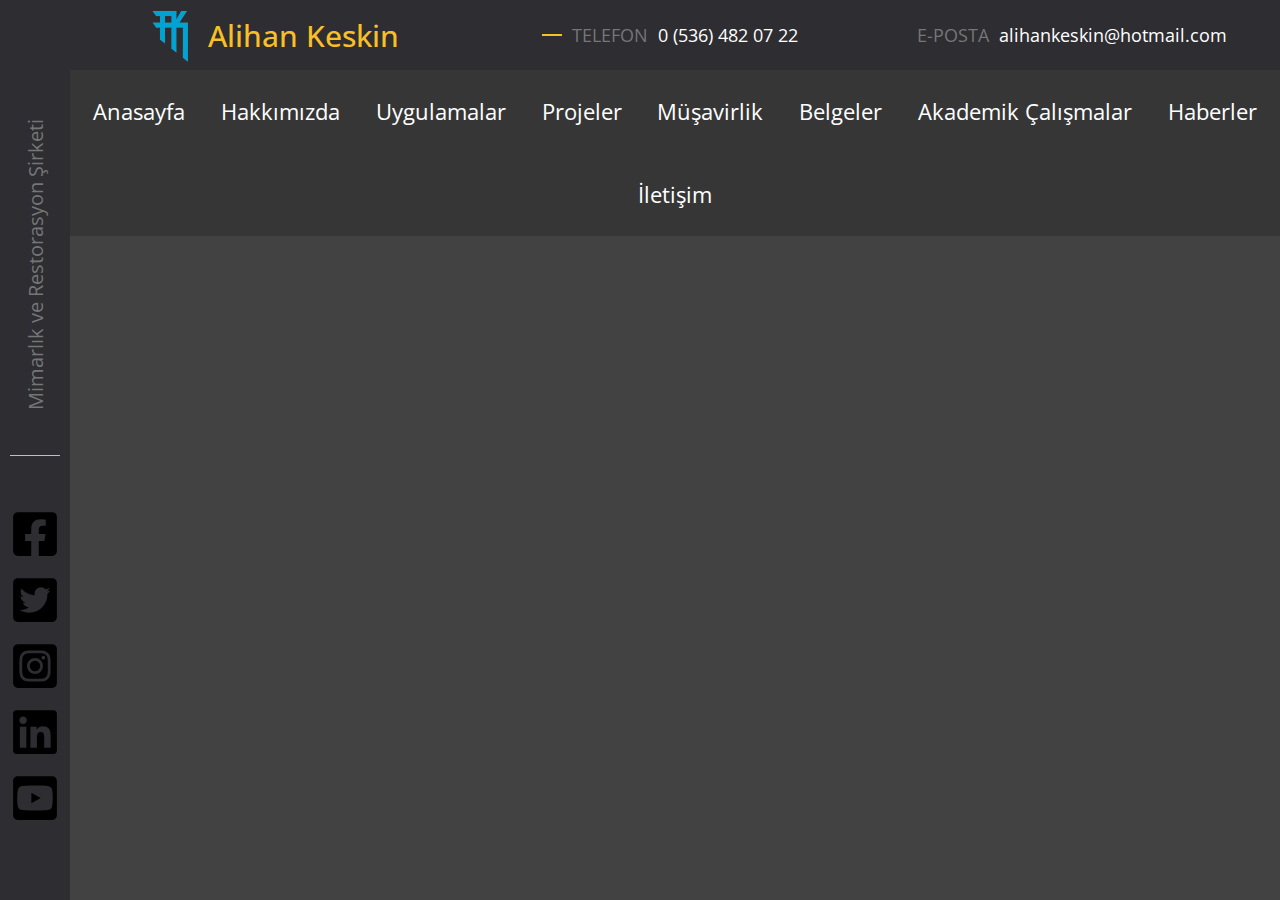
==== commit 08a27539: "commit" ====
--- a/index.html
+++ b/index.html
@@ -1,111 +1,106 @@
 <!DOCTYPE html>
 <html lang="en">
-<head>
-    <meta charset="UTF-8">
-    <meta http-equiv="X-UA-Compatible" content="IE=edge">
-    <meta name="viewport" content="width=device-width,maximum-scale = 1.0, initial-scale=1.0, user-scalable=no">
+  <head>
+    <meta charset="UTF-8" />
+    <meta http-equiv="X-UA-Compatible" content="IE=edge" />
+    <meta
+      name="viewport"
+      content="width=device-width,maximum-scale = 1.0, initial-scale=1.0, user-scalable=no"
+    />
 
     <!--FONT FAMILY INFORMATION-->
-    <link rel="preconnect" href="https://fonts.googleapis.com">
-    <link rel="preconnect" href="https://fonts.gstatic.com" crossorigin>
-    <link href="https://fonts.googleapis.com/css2?family=Open+Sans:wght@300;400;500;600;700;800&display=swap" rel="stylesheet">
-    
+    <link rel="preconnect" href="https://fonts.googleapis.com" />
+    <link rel="preconnect" href="https://fonts.gstatic.com" crossorigin />
+    <link
+      href="https://fonts.googleapis.com/css2?family=Open+Sans:wght@300;400;500;600;700;800&display=swap"
+      rel="stylesheet"
+    />
+
     <!--CSS PLACES-->
-    <link rel="stylesheet" href="./Template/css/reset.css">
-    <link rel="stylesheet" href="./Template/css/variable.css">
-    <link rel="stylesheet" href="./Template/css/style.css">
-    <link rel="stylesheet" href="./Anasayfa/css/style.css">
+    <link rel="stylesheet" href="./Template/css/reset.css" />
+    <link rel="stylesheet" href="./Template/css/variable.css" />
+    <link rel="stylesheet" href="./Template/css/style.css" />
+    <link rel="stylesheet" href="./Anasayfa/css/style.css" />
 
     <!-- CSS RESIZE -->
-    <link rel="stylesheet" href="./Template/css/app.css">
+    <link rel="stylesheet" href="./Template/css/app.css" />
 
-    <link rel="icon" href="./Template/logo/logoEmpty.png">
+    <link rel="icon" href="./Template/logo/logoEmpty.png" />
     <title>Alihan Keskin</title>
-</head>
-<body>
+  </head>
+  <body>
     <div class="myBodyHead">
-        <div class="nameAndLogo">
-            <div class="siteLogo">
-                <img src="./Template/logo/logoEmpty.png" alt="firmLogo">
-            </div>  
-            <div class="siteName">
-                Alihan Keskin 
-            </div>                    
+      <div class="nameAndLogo">
+        <div class="siteLogo">
+          <img src="./Template/logo/logoEmpty.png" alt="firmLogo" />
         </div>
-        <div class="phoneAndMail">
-            <div id="phoneFrame" class="info">
-                <div class="item"></div>
-                <div class="item">TELEFON</div>
-                <div class="item">
-                    <a href="tel:+905364820722">0 (536) 482 07 22</a>
-                </div>
-            </div>
-            <div id="mailFrame"  class="info">
-                <div class="item"></div>
-                <div class="item">E-POSTA</div>
-                <div class="item">
-                    <a href="mailto:alihankeskin@gmail.com">alihankeskin@gmail.com</a>
-                </div>
-            </div>
-        </div>            
+        <div class="siteName">Alihan Keskin</div>
+      </div>
+      <div class="phoneAndMail">
+        <div id="phoneFrame" class="info">
+          <div class="item"></div>
+          <div class="item">TELEFON</div>
+          <div class="item">
+            <a href="tel:+905364820722">0 (536) 482 07 22</a>
+          </div>
+        </div>
+        <div id="mailFrame" class="info">
+          <div class="item"></div>
+          <div class="item">E-POSTA</div>
+          <div class="item">
+            <a href="mailto:alihankeskin@hotmail.com">alihankeskin@hotmail.com</a>
+          </div>
+        </div>
+      </div>
     </div>
     <main>
-        <aside>                
-            <div class="infoSide">Mimarlık ve Restorasyon Şirketi</div>
-            <div class="infoSide"></div>
-            <div class="infoSide">
-                <div>
-                    <a href="https://www.facebook.com/alihan.keskin.54">
-                        <img src="./Template/socialSite/facebook.svg" alt="facebook"></a></div>
-                <div>
-                    <a href="https://twitter.com/AlihanKeskin">
-                        <img src="./Template/socialSite/twitter.svg" alt="twitter"></a></div>
-                <div>
-                    <a href="https://www.instagram.com/mimaralihankeskin/">
-                        <img src="./Template/socialSite/instagram.svg" alt="instagram"></a></div>
-                <div>
-                    <a href="https://www.linkedin.com/in/alihan-keskin-179a4a39">
-                        <img src="./Template/socialSite/linkedin.svg" alt="linkedin"></a></div>
-                <div>
-                    <a href="https://www.youtube.com/user/MrAlihanKeskin/videos">
-                        <img src="./Template/socialSite/youtube.svg" alt="youtube"></a></div>
-            </div>
-        </aside>
-        <section>
-            <article>
-                    <a class="directive" href="./index.html">
-                        Anasayfa
-                    </a>
-                    <a class="directive" href="./Hakkımızda/index.html">
-                        Hakkımızda
-                    </a>
-                    <a class="directive" href="./Uygulamalar/index.html">
-                        Uygulamalar
-                    </a>
-                    <a class="directive" href="./Projeler/index.html">
-                        Projeler
-                    </a>
-                    <a class="directive" href="./Müşavirlik/index.html">
-                        Müşavirlik
-                    </a>
-                    <a class="directive" href="./Belgeler/index.html">
-                        Belgeler
-                    </a>
-                    <a class="directive" href="./AkademikÇalışmalar/index.html">
-                        Akademik Çalışmalar
-                    </a>
-                    <a class="directive" href="./Haberler/index.html">
-                        Haberler
-                    </a>
-                    <a class="directive" href="./İletişim/index.html">
-                        İletişim
-                    </a>
-            </article>
-            <article class="noneScrollFrame">
-                <div class="noneScroll">
-                </div>
-            </article>                
-        </section>
-    </main>        
-</body>
-</html>+      <aside>
+        <div class="infoSide">Mimarlık ve Restorasyon Şirketi</div>
+        <div class="infoSide"></div>
+        <div class="infoSide">
+          <div>
+            <a href="https://www.facebook.com/alihan.keskin.54">
+              <img src="./Template/socialSite/facebook.svg" alt="facebook"
+            /></a>
+          </div>
+          <div>
+            <a href="https://twitter.com/AlihanKeskin">
+              <img src="./Template/socialSite/twitter.svg" alt="twitter"
+            /></a>
+          </div>
+          <div>
+            <a href="https://www.instagram.com/mimaralihankeskin/">
+              <img src="./Template/socialSite/instagram.svg" alt="instagram"
+            /></a>
+          </div>
+          <div>
+            <a href="https://www.linkedin.com/in/alihan-keskin-179a4a39">
+              <img src="./Template/socialSite/linkedin.svg" alt="linkedin"
+            /></a>
+          </div>
+          <div>
+            <a href="https://www.youtube.com/user/MrAlihanKeskin/videos">
+              <img src="./Template/socialSite/youtube.svg" alt="youtube"
+            /></a>
+          </div>
+        </div>
+      </aside>
+      <section>
+        <article>
+          <a class="directive" href="./index.html"> Anasayfa </a>
+          <a class="directive" href="./index.html"> Hakkımızda </a>
+          <a class="directive" href="./index.html"> Uygulamalar </a>
+          <a class="directive" href="./index.html"> Projeler </a>
+          <a class="directive" href="./index.html"> Müşavirlik </a>
+          <a class="directive" href="./index.html"> Belgeler </a>
+          <a class="directive" href="./index.html"> Akademik Çalışmalar </a>
+          <a class="directive" href="./index.html"> Haberler </a>
+          <a class="directive" href="./index.html"> İletişim </a>
+        </article>
+        <article class="noneScrollFrame">
+          <div class="noneScroll"></div>
+        </article>
+      </section>
+    </main>
+  </body>
+</html>
--- a/Template/css/style.css
+++ b/Template/css/style.css
@@ -221,7 +221,6 @@
     font-size: 2.2rem;
     padding: 0.4em;
     border-radius: 0.2em;
-    background-color: #4dc247;
     margin: 0.8em 0.2em;
     white-space: nowrap;
 }
